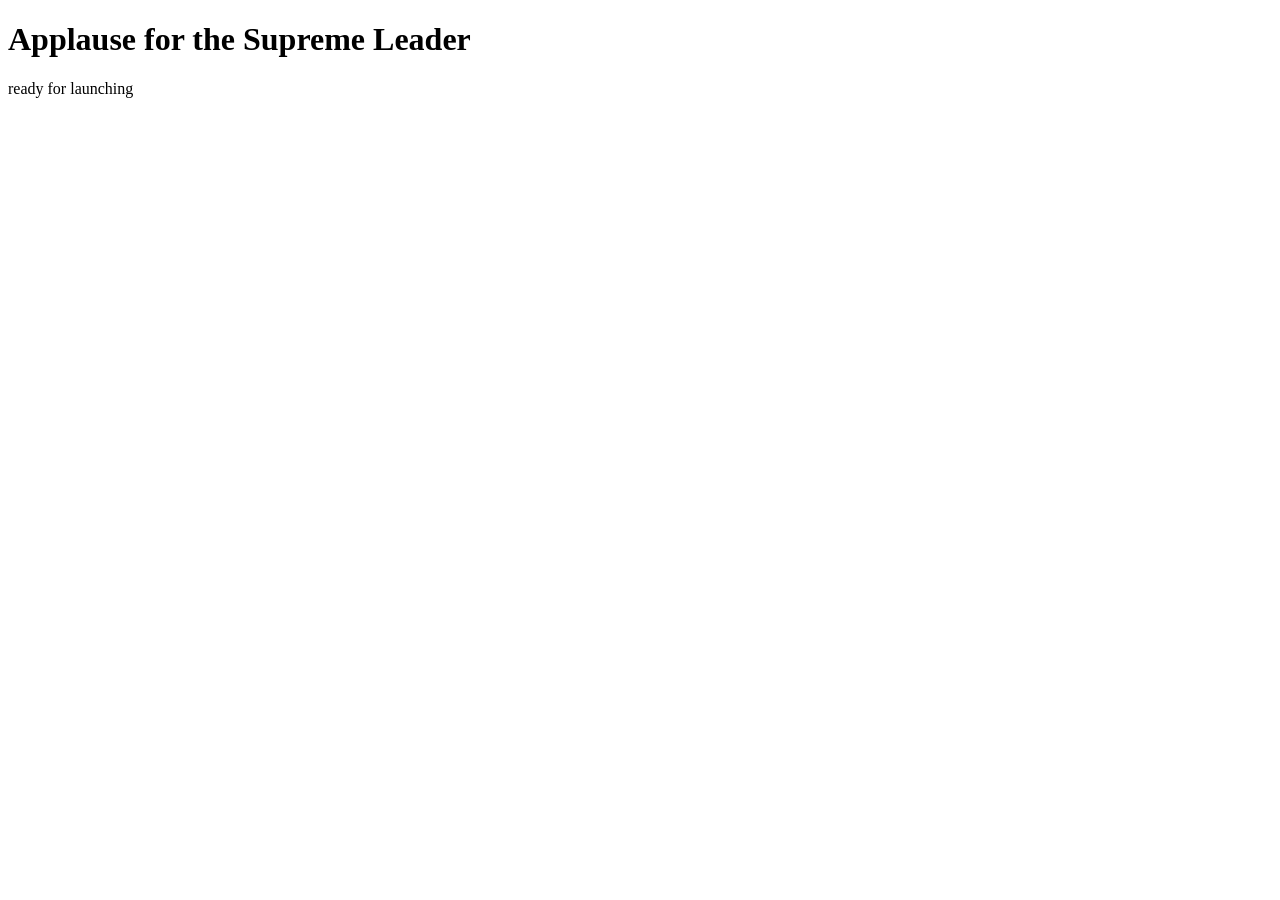
==== index.html @ 090bcaa7 "Create index.html" ====
<!DOCTYPE html>
<html>
<head>
<meta charset="utf-8">
<title>
  Little Rocket Man
  </title>  </head>
<body>
<h1>
  Applause for the Supreme Leader
  </h1>
<p>
  ready for launching
  </p>
  </body>
  </html>
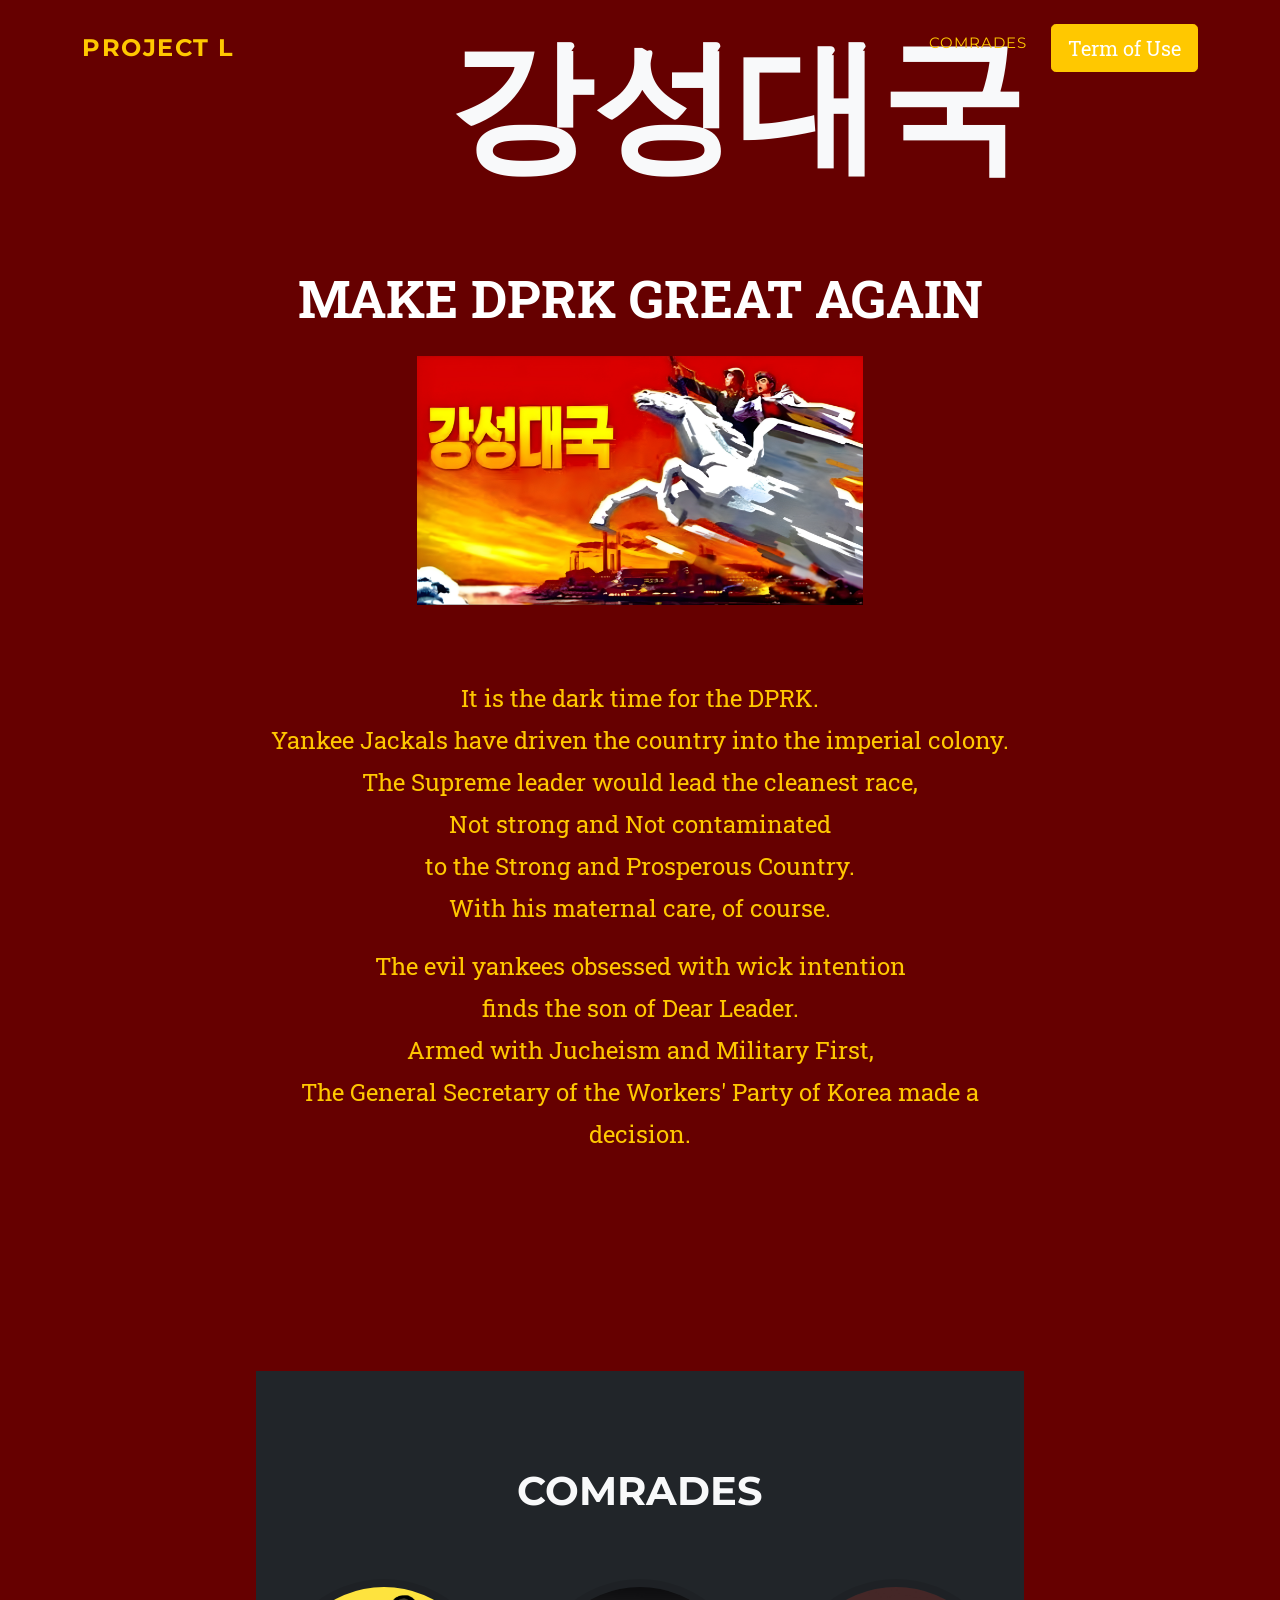
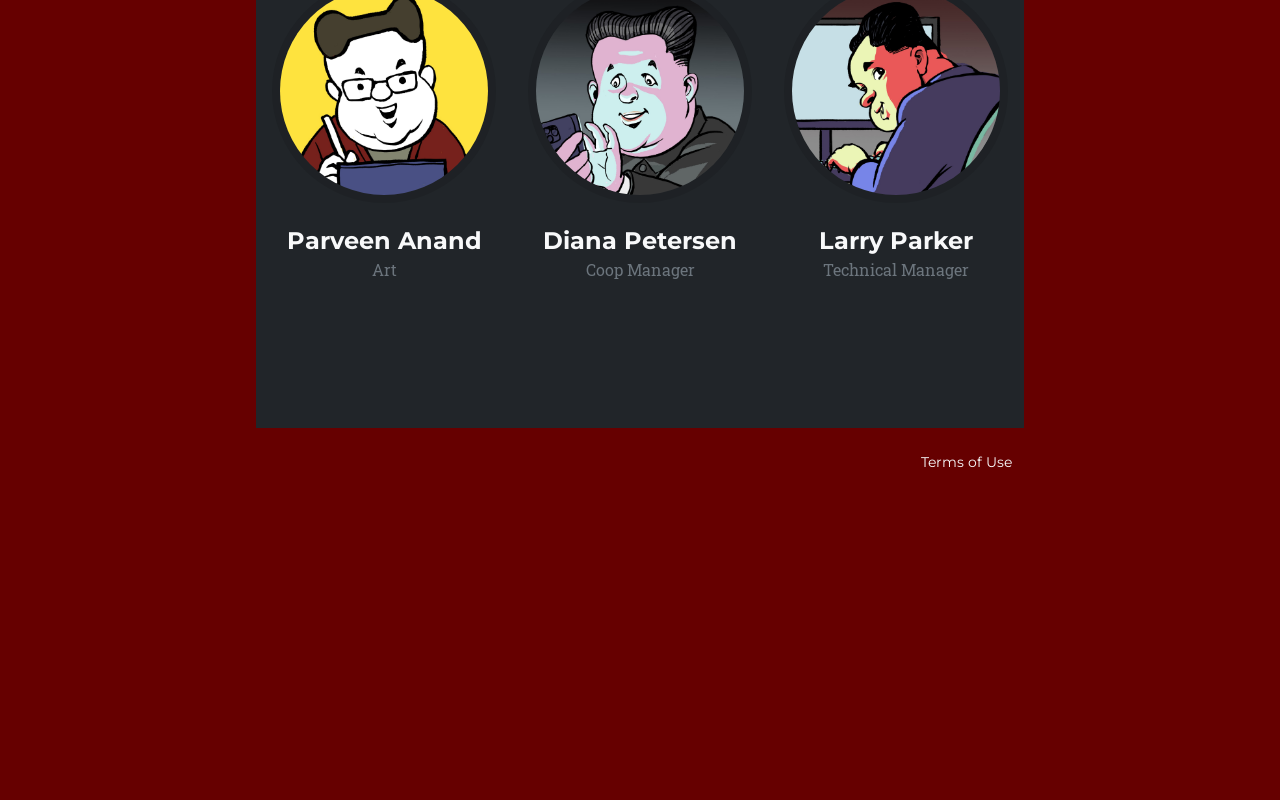
==== commit 7f5f004c: "Add files via upload" ====
--- a/index.html
+++ b/index.html
@@ -1,16 +1,393 @@
 <!DOCTYPE html>
-<html>
-<head>
-<meta charset="utf-8">
-<title>
-  Little Rocket Man
-  </title>  </head>
-<body>
-<h1>
-  Applause for the Supreme Leader
-  </h1>
-<p>
-  ready for launching
-  </p>
-  </body>
-  </html>
+<html lang="en">
+    <head>
+        <meta charset="utf-8" />
+        <meta name="viewport" content="width=device-width, initial-scale=1, shrink-to-fit=no" />
+        <meta name="description" content="" />
+        <meta name="author" content="" />
+        <title>Project L</title>
+        <!-- Favicon-->
+        <link rel="icon" type="image/x-icon" href="assets/favicon.ico" />
+        <!-- Font Awesome icons (free version)-->
+        <script src="https://use.fontawesome.com/releases/v6.1.0/js/all.js" crossorigin="anonymous"></script>
+        <!-- Google fonts-->
+        <link href="https://fonts.googleapis.com/css?family=Montserrat:400,700" rel="stylesheet" type="text/css" />
+        <link href="https://fonts.googleapis.com/css?family=Roboto+Slab:400,100,300,700" rel="stylesheet" type="text/css" />
+        <!-- Core theme CSS (includes Bootstrap)-->
+        <link href="css/styles.css" rel="stylesheet" />
+    </head>
+    <!-- Modal -->
+    <div class="modal fade bs-example-modal-lg" id="myModal" tabindex="-1" role="dialog" aria-labelledby="myModalLabel" aria-hidden="true">
+        <div class="modal-dialog">
+        <div class="modal-content">
+            <div class="modal-header">
+            <button type="button" class="close" data-bs-dismiss="modal" aria-label="Close"><span aria-hidden="true">&times;</span></button>
+            <h4 class="modal-title" id="myModalLabel">Term and Conditions</h4>
+            </div>
+            <div class="modal-body">
+                Little Rocket Man NFT Intellectual Property Rights<br>
+                EDITED ON Jun, 1, 2022<br>
+                
+                This Agreements is intended to give you the clear terms and conditions of agreements between Little Rocket Man Team and you.<br>
+                In summary of this agreement, the owner of Little Rocket Man NFT (hereinafter referred to as the “LRM NFT”) has an inheritance of full art right to use commercially and personally and responsibility for the Non-Fungible Token they own.<br>
+                However, this license will be terminated if you breach any contract provisions.
+            </div>
+            <div class="modal-footer">
+            <button type="button" class="btn btn-success" data-bs-dismiss="modal">Close</button>
+            </div>
+        </div>
+        </div>
+    </div>
+    <body id="page-top">
+        <div class="gwrapper">
+        <div class="gleft"><img class="image" src="./assets/img/left.png" alt=""></div>
+        <div class="gmid">
+        <div class="gmid_inner">
+
+        <!-- Absolute -->
+        <div class="janna">강성대국</div>
+        
+        <!-- Navigation-->
+        <nav class="navbar navbar-expand-lg navbar-dark fixed-top" id="mainNav">
+            <div class="container">
+                <!--<a class="navbar-brand" href="#page-top"><img src="assets/img/navbar-logo.png" alt="..." />Project L</a>-->
+                <a class="navbar-brand" href="#page-top">Project L</a>
+                <button class="navbar-toggler" type="button" data-bs-toggle="collapse" data-bs-target="#navbarResponsive" aria-controls="navbarResponsive" aria-expanded="false" aria-label="Toggle navigation">
+                    Menu
+                    <i class="fas fa-bars ms-1"></i>
+                </button>
+                <div class="collapse navbar-collapse" id="navbarResponsive">
+                    <ul class="navbar-nav text-uppercase ms-auto py-4 py-lg-0">
+                        <li class="nav-item"><a class="nav-link" href="#team">COMRADES</a></li>
+                        <li class="nav-item"><button type="button" class="btn btn-primary btn-lg" data-bs-toggle="modal" data-bs-target="#myModal">Term of Use</button></li>
+                    </ul>
+                </div>
+            </div>
+        </nav>
+        
+        <!-- Masthead-->
+        <header class="masthead">
+            <div class="container">
+                <div class="sora font-stretch">MAKE DPRK GREAT AGAIN</div>
+                <!--<a class="btn btn-primary btn-xl text-uppercase" href="#services">MINTING</a>-->
+                <!--<div class="clock masthead-heading" id="clock_date"></div>
+                <div class="clock masthead-heading" id="clock"></div>-->
+                <div><img class="aoi-image" src="assets/img/title.jpg" alt=""></div>
+                <div class="aoi">
+                    <br>
+                    <br>
+                    <p>
+                        It is the dark time for the DPRK.<br>
+                        Yankee Jackals have driven the country into the imperial colony.<br>
+                        The Supreme leader would lead the cleanest race,<br>
+                        Not strong and Not contaminated<br>
+                        to the Strong and Prosperous Country.<br>
+                        With his maternal care, of course.<br>
+                    </p>
+                    <p>
+                        The evil yankees obsessed with wick intention<br>
+                        finds the son of Dear Leader.<br>
+                        Armed with Jucheism and Military First,<br>
+                        The General Secretary of the Workers' Party of Korea made a decision.
+                    </p>
+
+                </div>
+            </div>
+        </header>
+        </div> <!-- gmid_inner -->
+        <!-- Team-->
+        <section class="page-section bg-dark" id="team">
+            <div class="container">
+                <div class="text-center">
+                    <h2 class="section-heading text-uppercase">COMRADES</h2>
+                    <h3 class="section-subheading text-muted"></h3>
+                </div>
+                <div class="row">
+                    <div class="col-lg-4">
+                        <div class="team-member">
+                            <img class="mx-auto rounded-circle" src="assets/img/team/1.png" alt="..." />
+                            <h4>Parveen Anand</h4>
+                            <p class="text-muted">Art</p>
+                        </div>
+                    </div>
+                    <div class="col-lg-4">
+                        <div class="team-member">
+                            <img class="mx-auto rounded-circle" src="assets/img/team/2.png" alt="..." />
+                            <h4>Diana Petersen</h4>
+                            <p class="text-muted">Coop Manager</p>
+                        </div>
+                    </div>
+                    <div class="col-lg-4">
+                        <div class="team-member">
+                            <img class="mx-auto rounded-circle" src="assets/img/team/3.png" alt="..." />
+                            <h4>Larry Parker</h4>
+                            <p class="text-muted">Technical Manager</p>
+                        </div>
+                    </div>
+                </div>
+            </div>
+        </section>
+        <!-- Footer-->
+        <footer class="footer py-4">
+            <div class="container">
+                <div class="row align-items-center">
+                    <div class="col-lg-4 text-lg-start"></div>
+                    <div class="col-lg-4 my-3 my-lg-0">
+                    </div>
+                    <div class="col-lg-4 text-lg-end">
+                        <a class="link-light text-decoration-none" href="#!">Terms of Use</a>
+                    </div>
+                </div>
+            </div>
+        </footer>
+        <!-- Portfolio Modals-->
+        <!-- Portfolio item 1 modal popup-->
+        <div class="portfolio-modal modal fade" id="portfolioModal1" tabindex="-1" role="dialog" aria-hidden="true">
+            <div class="modal-dialog">
+                <div class="modal-content">
+                    <div class="close-modal" data-bs-dismiss="modal"><img src="assets/img/close-icon.svg" alt="Close modal" /></div>
+                    <div class="container">
+                        <div class="row justify-content-center">
+                            <div class="col-lg-8">
+                                <div class="modal-body">
+                                    <!-- Project details-->
+                                    <h2 class="text-uppercase">Project Name</h2>
+                                    <p class="item-intro text-muted">Lorem ipsum dolor sit amet consectetur.</p>
+                                    <img class="img-fluid d-block mx-auto" src="assets/img/portfolio/1.jpg" alt="..." />
+                                    <p>Use this area to describe your project. Lorem ipsum dolor sit amet, consectetur adipisicing elit. Est blanditiis dolorem culpa incidunt minus dignissimos deserunt repellat aperiam quasi sunt officia expedita beatae cupiditate, maiores repudiandae, nostrum, reiciendis facere nemo!</p>
+                                    <ul class="list-inline">
+                                        <li>
+                                            <strong>Client:</strong>
+                                            Threads
+                                        </li>
+                                        <li>
+                                            <strong>Category:</strong>
+                                            Illustration
+                                        </li>
+                                    </ul>
+                                    <button class="btn btn-primary btn-xl text-uppercase" data-bs-dismiss="modal" type="button">
+                                        <i class="fas fa-xmark me-1"></i>
+                                        Close Project
+                                    </button>
+                                </div>
+                            </div>
+                        </div>
+                    </div>
+                </div>
+            </div>
+        </div>
+        <!-- Portfolio item 2 modal popup-->
+        <div class="portfolio-modal modal fade" id="portfolioModal2" tabindex="-1" role="dialog" aria-hidden="true">
+            <div class="modal-dialog">
+                <div class="modal-content">
+                    <div class="close-modal" data-bs-dismiss="modal"><img src="assets/img/close-icon.svg" alt="Close modal" /></div>
+                    <div class="container">
+                        <div class="row justify-content-center">
+                            <div class="col-lg-8">
+                                <div class="modal-body">
+                                    <!-- Project details-->
+                                    <h2 class="text-uppercase">Project Name</h2>
+                                    <p class="item-intro text-muted">Lorem ipsum dolor sit amet consectetur.</p>
+                                    <img class="img-fluid d-block mx-auto" src="assets/img/portfolio/2.jpg" alt="..." />
+                                    <p>Use this area to describe your project. Lorem ipsum dolor sit amet, consectetur adipisicing elit. Est blanditiis dolorem culpa incidunt minus dignissimos deserunt repellat aperiam quasi sunt officia expedita beatae cupiditate, maiores repudiandae, nostrum, reiciendis facere nemo!</p>
+                                    <ul class="list-inline">
+                                        <li>
+                                            <strong>Client:</strong>
+                                            Explore
+                                        </li>
+                                        <li>
+                                            <strong>Category:</strong>
+                                            Graphic Design
+                                        </li>
+                                    </ul>
+                                    <button class="btn btn-primary btn-xl text-uppercase" data-bs-dismiss="modal" type="button">
+                                        <i class="fas fa-xmark me-1"></i>
+                                        Close Project
+                                    </button>
+                                </div>
+                            </div>
+                        </div>
+                    </div>
+                </div>
+            </div>
+        </div>
+        <!-- Portfolio item 3 modal popup-->
+        <div class="portfolio-modal modal fade" id="portfolioModal3" tabindex="-1" role="dialog" aria-hidden="true">
+            <div class="modal-dialog">
+                <div class="modal-content">
+                    <div class="close-modal" data-bs-dismiss="modal"><img src="assets/img/close-icon.svg" alt="Close modal" /></div>
+                    <div class="container">
+                        <div class="row justify-content-center">
+                            <div class="col-lg-8">
+                                <div class="modal-body">
+                                    <!-- Project details-->
+                                    <h2 class="text-uppercase">Project Name</h2>
+                                    <p class="item-intro text-muted">Lorem ipsum dolor sit amet consectetur.</p>
+                                    <img class="img-fluid d-block mx-auto" src="assets/img/portfolio/3.jpg" alt="..." />
+                                    <p>Use this area to describe your project. Lorem ipsum dolor sit amet, consectetur adipisicing elit. Est blanditiis dolorem culpa incidunt minus dignissimos deserunt repellat aperiam quasi sunt officia expedita beatae cupiditate, maiores repudiandae, nostrum, reiciendis facere nemo!</p>
+                                    <ul class="list-inline">
+                                        <li>
+                                            <strong>Client:</strong>
+                                            Finish
+                                        </li>
+                                        <li>
+                                            <strong>Category:</strong>
+                                            Identity
+                                        </li>
+                                    </ul>
+                                    <button class="btn btn-primary btn-xl text-uppercase" data-bs-dismiss="modal" type="button">
+                                        <i class="fas fa-xmark me-1"></i>
+                                        Close Project
+                                    </button>
+                                </div>
+                            </div>
+                        </div>
+                    </div>
+                </div>
+            </div>
+        </div>
+        <!-- Portfolio item 4 modal popup-->
+        <div class="portfolio-modal modal fade" id="portfolioModal4" tabindex="-1" role="dialog" aria-hidden="true">
+            <div class="modal-dialog">
+                <div class="modal-content">
+                    <div class="close-modal" data-bs-dismiss="modal"><img src="assets/img/close-icon.svg" alt="Close modal" /></div>
+                    <div class="container">
+                        <div class="row justify-content-center">
+                            <div class="col-lg-8">
+                                <div class="modal-body">
+                                    <!-- Project details-->
+                                    <h2 class="text-uppercase">Project Name</h2>
+                                    <p class="item-intro text-muted">Lorem ipsum dolor sit amet consectetur.</p>
+                                    <img class="img-fluid d-block mx-auto" src="assets/img/portfolio/4.jpg" alt="..." />
+                                    <p>Use this area to describe your project. Lorem ipsum dolor sit amet, consectetur adipisicing elit. Est blanditiis dolorem culpa incidunt minus dignissimos deserunt repellat aperiam quasi sunt officia expedita beatae cupiditate, maiores repudiandae, nostrum, reiciendis facere nemo!</p>
+                                    <ul class="list-inline">
+                                        <li>
+                                            <strong>Client:</strong>
+                                            Lines
+                                        </li>
+                                        <li>
+                                            <strong>Category:</strong>
+                                            Branding
+                                        </li>
+                                    </ul>
+                                    <button class="btn btn-primary btn-xl text-uppercase" data-bs-dismiss="modal" type="button">
+                                        <i class="fas fa-xmark me-1"></i>
+                                        Close Project
+                                    </button>
+                                </div>
+                            </div>
+                        </div>
+                    </div>
+                </div>
+            </div>
+        </div>
+        <!-- Portfolio item 5 modal popup-->
+        <div class="portfolio-modal modal fade" id="portfolioModal5" tabindex="-1" role="dialog" aria-hidden="true">
+            <div class="modal-dialog">
+                <div class="modal-content">
+                    <div class="close-modal" data-bs-dismiss="modal"><img src="assets/img/close-icon.svg" alt="Close modal" /></div>
+                    <div class="container">
+                        <div class="row justify-content-center">
+                            <div class="col-lg-8">
+                                <div class="modal-body">
+                                    <!-- Project details-->
+                                    <h2 class="text-uppercase">Project Name</h2>
+                                    <p class="item-intro text-muted">Lorem ipsum dolor sit amet consectetur.</p>
+                                    <img class="img-fluid d-block mx-auto" src="assets/img/portfolio/5.jpg" alt="..." />
+                                    <p>Use this area to describe your project. Lorem ipsum dolor sit amet, consectetur adipisicing elit. Est blanditiis dolorem culpa incidunt minus dignissimos deserunt repellat aperiam quasi sunt officia expedita beatae cupiditate, maiores repudiandae, nostrum, reiciendis facere nemo!</p>
+                                    <ul class="list-inline">
+                                        <li>
+                                            <strong>Client:</strong>
+                                            Southwest
+                                        </li>
+                                        <li>
+                                            <strong>Category:</strong>
+                                            Website Design
+                                        </li>
+                                    </ul>
+                                    <button class="btn btn-primary btn-xl text-uppercase" data-bs-dismiss="modal" type="button">
+                                        <i class="fas fa-xmark me-1"></i>
+                                        Close Project
+                                    </button>
+                                </div>
+                            </div>
+                        </div>
+                    </div>
+                </div>
+            </div>
+        </div>
+        <!-- Portfolio item 6 modal popup-->
+        <div class="portfolio-modal modal fade" id="portfolioModal6" tabindex="-1" role="dialog" aria-hidden="true">
+            <div class="modal-dialog">
+                <div class="modal-content">
+                    <div class="close-modal" data-bs-dismiss="modal"><img src="assets/img/close-icon.svg" alt="Close modal" /></div>
+                    <div class="container">
+                        <div class="row justify-content-center">
+                            <div class="col-lg-8">
+                                <div class="modal-body">
+                                    <!-- Project details-->
+                                    <h2 class="text-uppercase">Project Name</h2>
+                                    <p class="item-intro text-muted">Lorem ipsum dolor sit amet consectetur.</p>
+                                    <img class="img-fluid d-block mx-auto" src="assets/img/portfolio/6.jpg" alt="..." />
+                                    <p>Use this area to describe your project. Lorem ipsum dolor sit amet, consectetur adipisicing elit. Est blanditiis dolorem culpa incidunt minus dignissimos deserunt repellat aperiam quasi sunt officia expedita beatae cupiditate, maiores repudiandae, nostrum, reiciendis facere nemo!</p>
+                                    <ul class="list-inline">
+                                        <li>
+                                            <strong>Client:</strong>
+                                            Window
+                                        </li>
+                                        <li>
+                                            <strong>Category:</strong>
+                                            Photography
+                                        </li>
+                                    </ul>
+                                    <button class="btn btn-primary btn-xl text-uppercase" data-bs-dismiss="modal" type="button">
+                                        <i class="fas fa-xmark me-1"></i>
+                                        Close Project
+                                    </button>
+                                </div>
+                            </div>
+                        </div>
+                    </div>
+                </div>
+            </div>
+        </div>
+        </div> <!-- gmid -->
+        <div class="gright"><img class="image" src="./assets/img/right.png" alt=""></div>
+        </div> <!-- wrapper -->
+        <!-- Bootstrap core JS-->
+        <script src="https://cdn.jsdelivr.net/npm/bootstrap@5.1.3/dist/js/bootstrap.bundle.min.js"></script>
+        <!-- Core theme JS-->
+        <script src="js/scripts.js"></script>
+        <!-- * * * * * * * * * * * * * * * * * * * * * * * * * * * * * * * * * * * * * * * *-->
+        <!-- * *                               SB Forms JS                               * *-->
+        <!-- * * Activate your form at https://startbootstrap.com/solution/contact-forms * *-->
+        <!-- * * * * * * * * * * * * * * * * * * * * * * * * * * * * * * * * * * * * * * * *-->
+        <script src="https://cdn.startbootstrap.com/sb-forms-latest.js"></script>
+        <!-- 시계 표시 -->
+        <script>
+            /*
+            var clock = document.querySelector('#clock');
+            var clock_date = document.querySelector('#clock_date');
+            
+            function getTime(){
+                const time = new Date();
+                const target_time = new Date(2022, 4, 5, 13, 0, 0);
+                const diff_time = new Date(target_time - time);
+                
+                const diff_date = diff_time.getDate();
+                const hour = diff_time.getHours();
+                const minutes = diff_time.getMinutes();
+                const seconds = diff_time.getSeconds();
+                clock_date.innerHTML = `${diff_date} DAYS`
+                clock.innerHTML = `${hour<10 ? `0${hour}`:hour} : ${minutes<10 ? `0${minutes}`:minutes} : ${seconds<10 ? `0${seconds}`:seconds}`;
+            }
+
+            function init(){
+                setInterval(getTime, 1000);
+            }
+
+            init()
+            */
+        </script>
+    </body>
+</html>
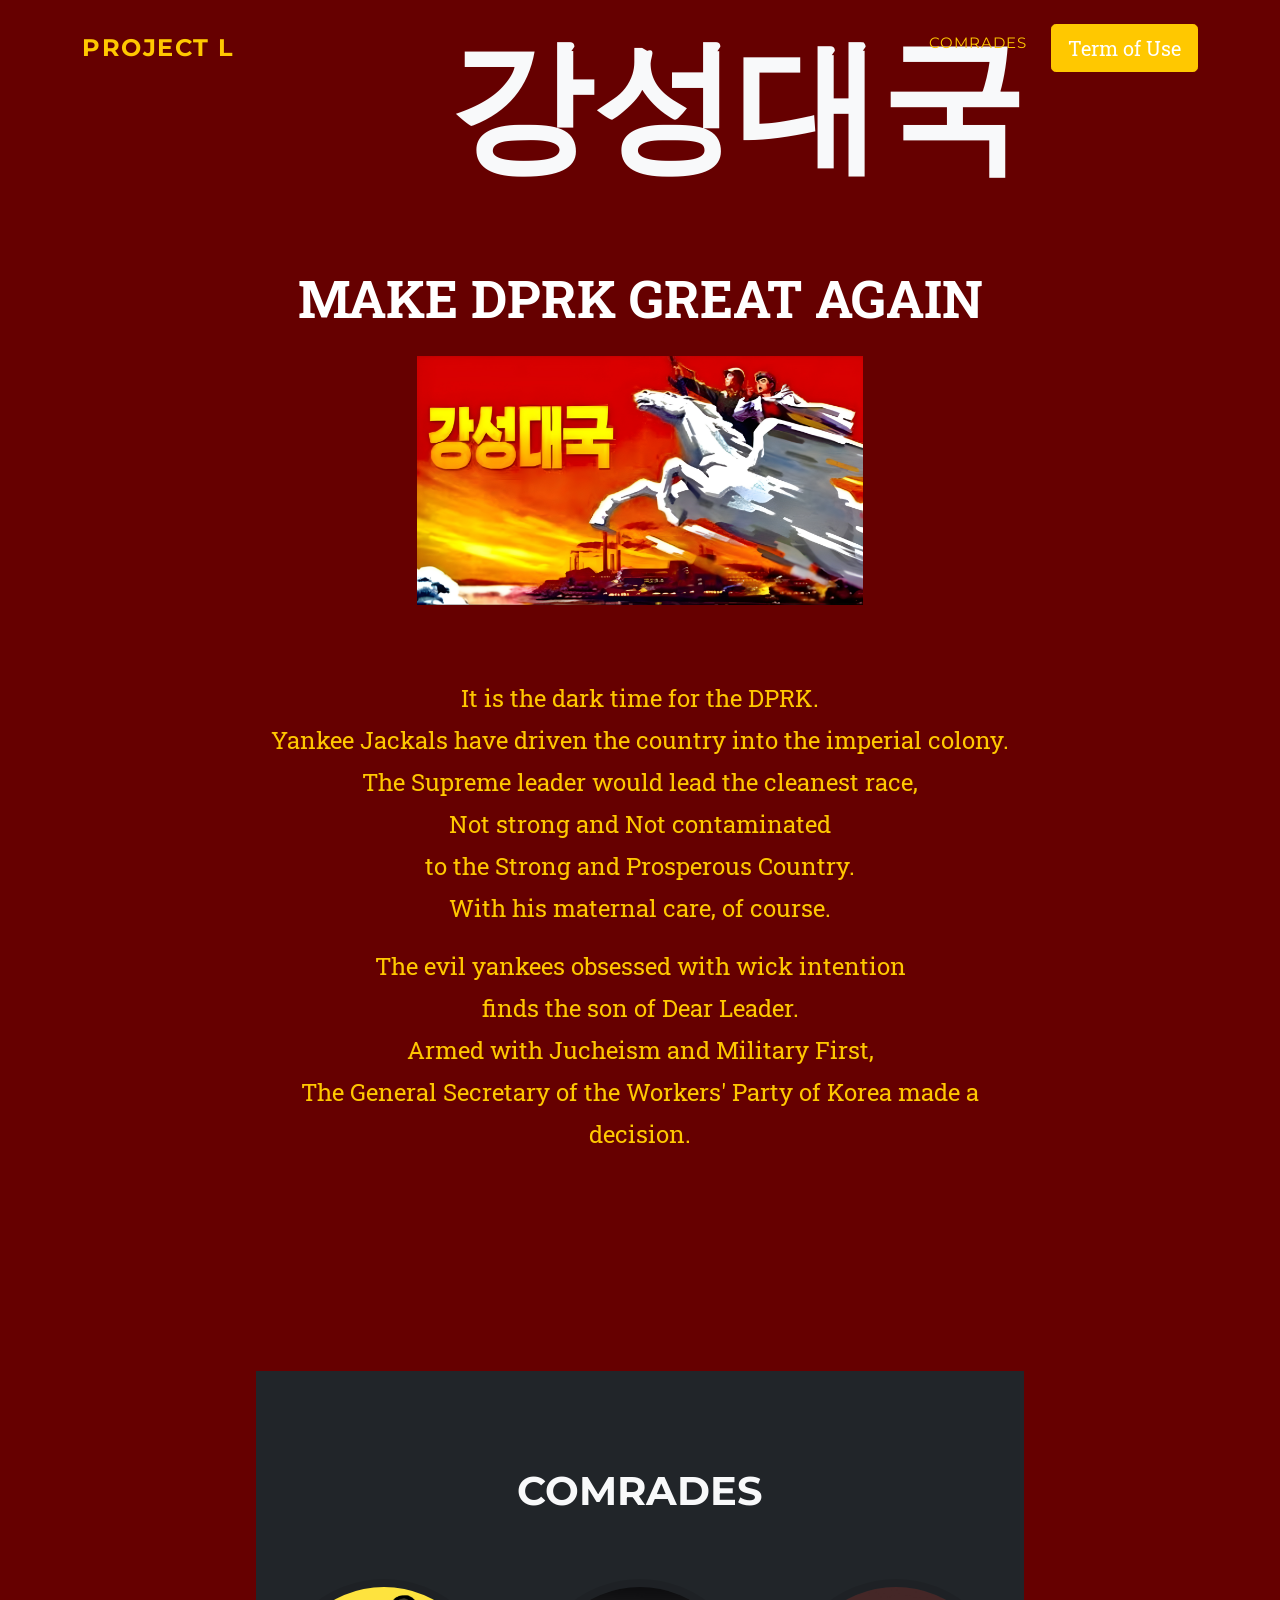
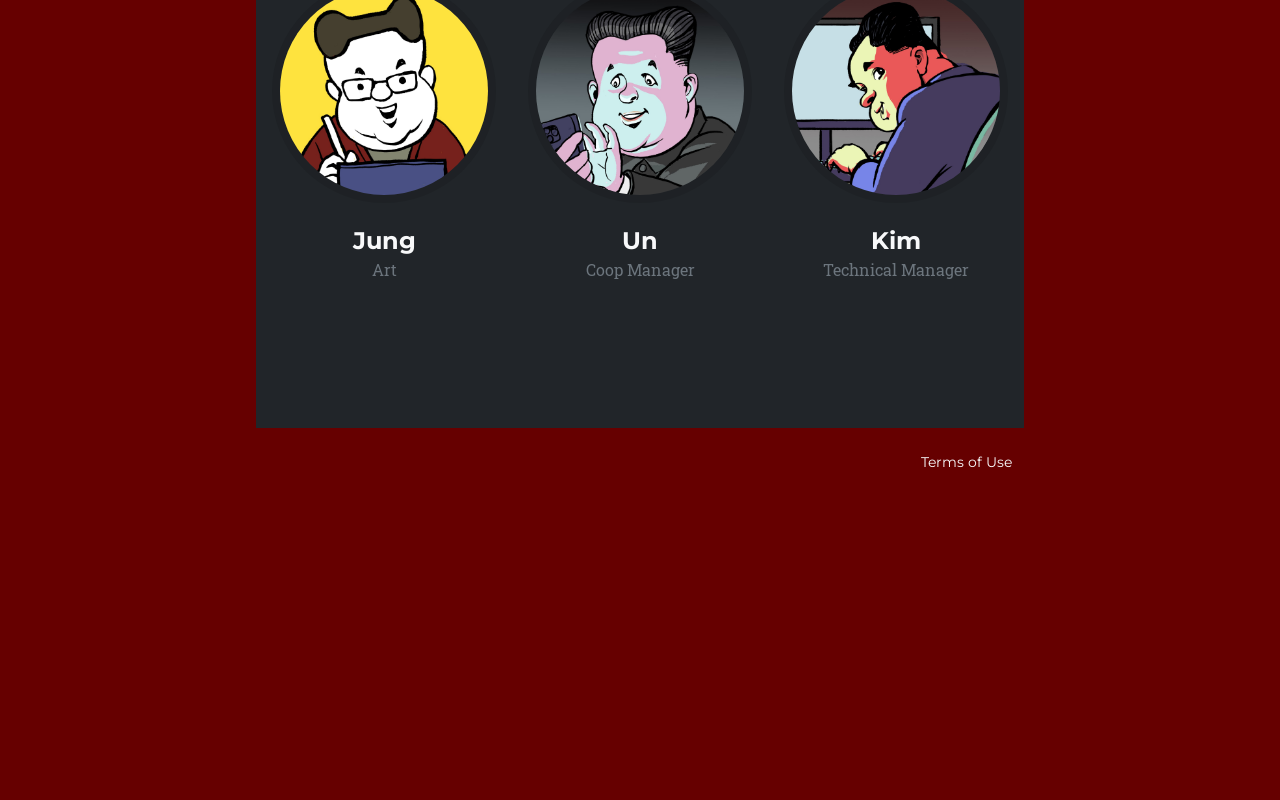
==== commit 3aa98689: "Add files via upload" ====
--- a/index.html
+++ b/index.html
@@ -106,21 +106,21 @@
                     <div class="col-lg-4">
                         <div class="team-member">
                             <img class="mx-auto rounded-circle" src="assets/img/team/1.png" alt="..." />
-                            <h4>Parveen Anand</h4>
+                            <h4>Jung</h4>
                             <p class="text-muted">Art</p>
                         </div>
                     </div>
                     <div class="col-lg-4">
                         <div class="team-member">
                             <img class="mx-auto rounded-circle" src="assets/img/team/2.png" alt="..." />
-                            <h4>Diana Petersen</h4>
+                            <h4>Un</h4>
                             <p class="text-muted">Coop Manager</p>
                         </div>
                     </div>
                     <div class="col-lg-4">
                         <div class="team-member">
                             <img class="mx-auto rounded-circle" src="assets/img/team/3.png" alt="..." />
-                            <h4>Larry Parker</h4>
+                            <h4>Kim</h4>
                             <p class="text-muted">Technical Manager</p>
                         </div>
                     </div>
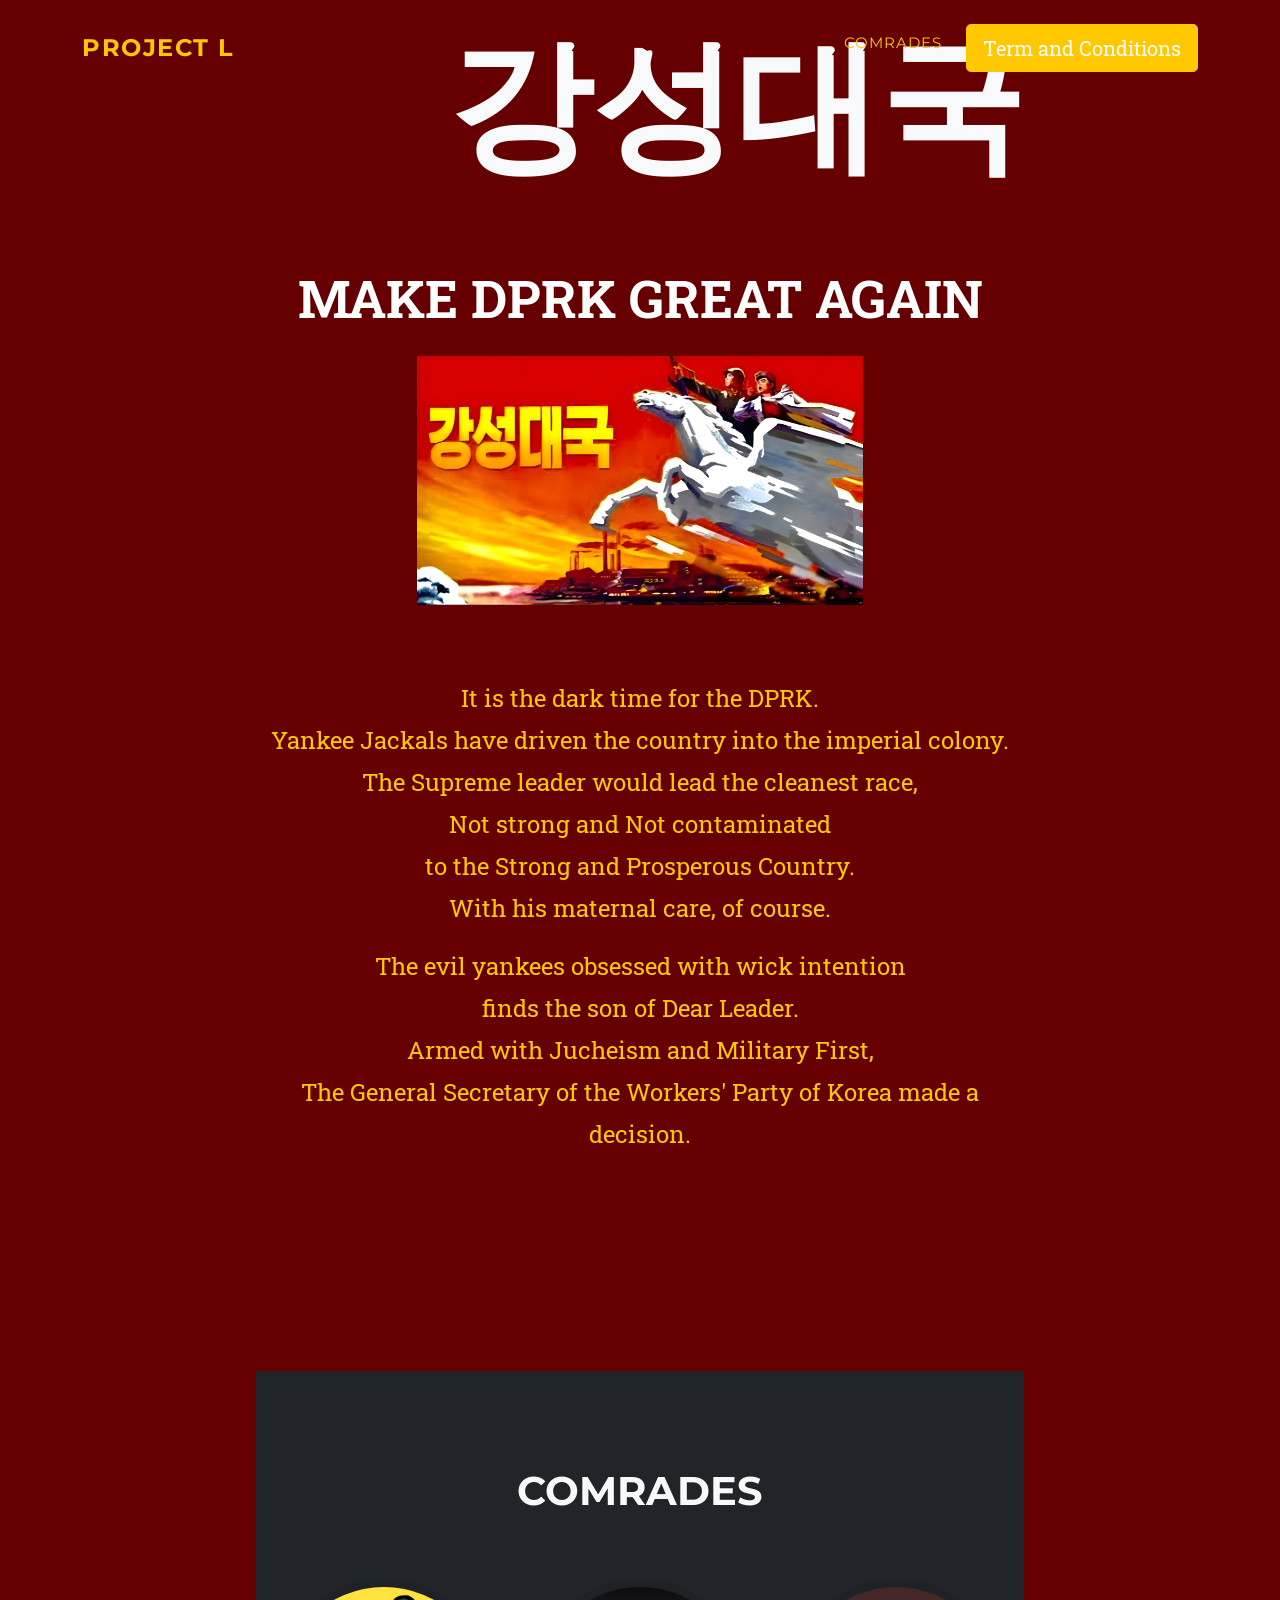
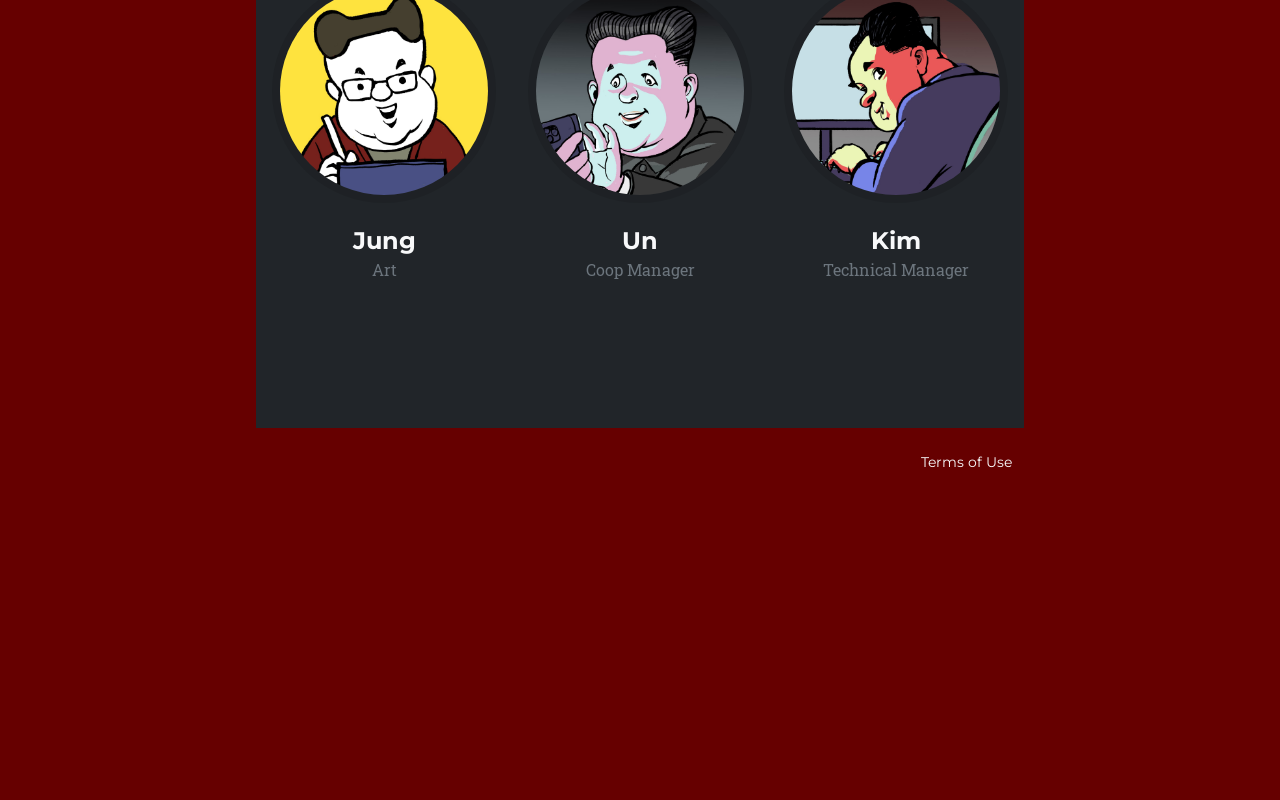
==== commit 65cc7ace: "Add files via upload" ====
--- a/index.html
+++ b/index.html
@@ -59,7 +59,7 @@
                 <div class="collapse navbar-collapse" id="navbarResponsive">
                     <ul class="navbar-nav text-uppercase ms-auto py-4 py-lg-0">
                         <li class="nav-item"><a class="nav-link" href="#team">COMRADES</a></li>
-                        <li class="nav-item"><button type="button" class="btn btn-primary btn-lg" data-bs-toggle="modal" data-bs-target="#myModal">Term of Use</button></li>
+                        <li class="nav-item"><button type="button" class="btn btn-primary btn-lg" data-bs-toggle="modal" data-bs-target="#myModal">Term and Conditions</button></li>
                     </ul>
                 </div>
             </div>
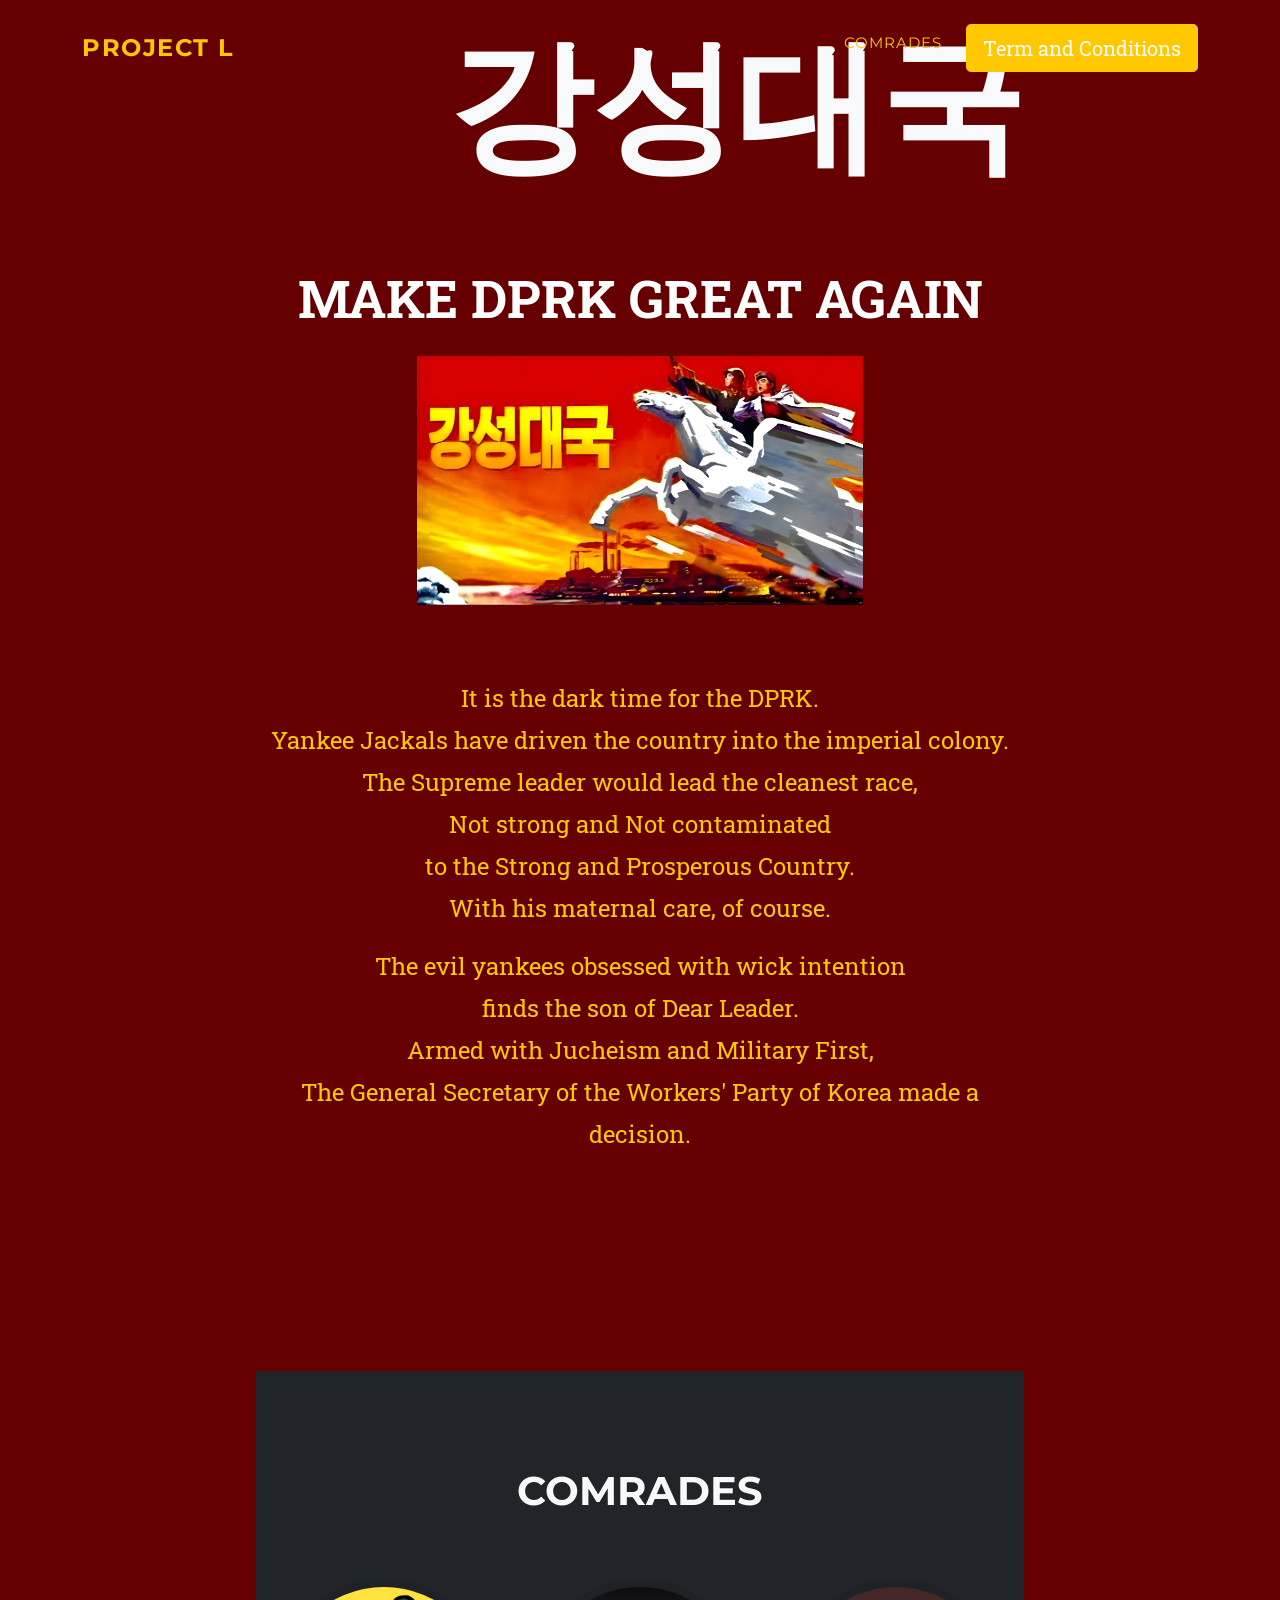
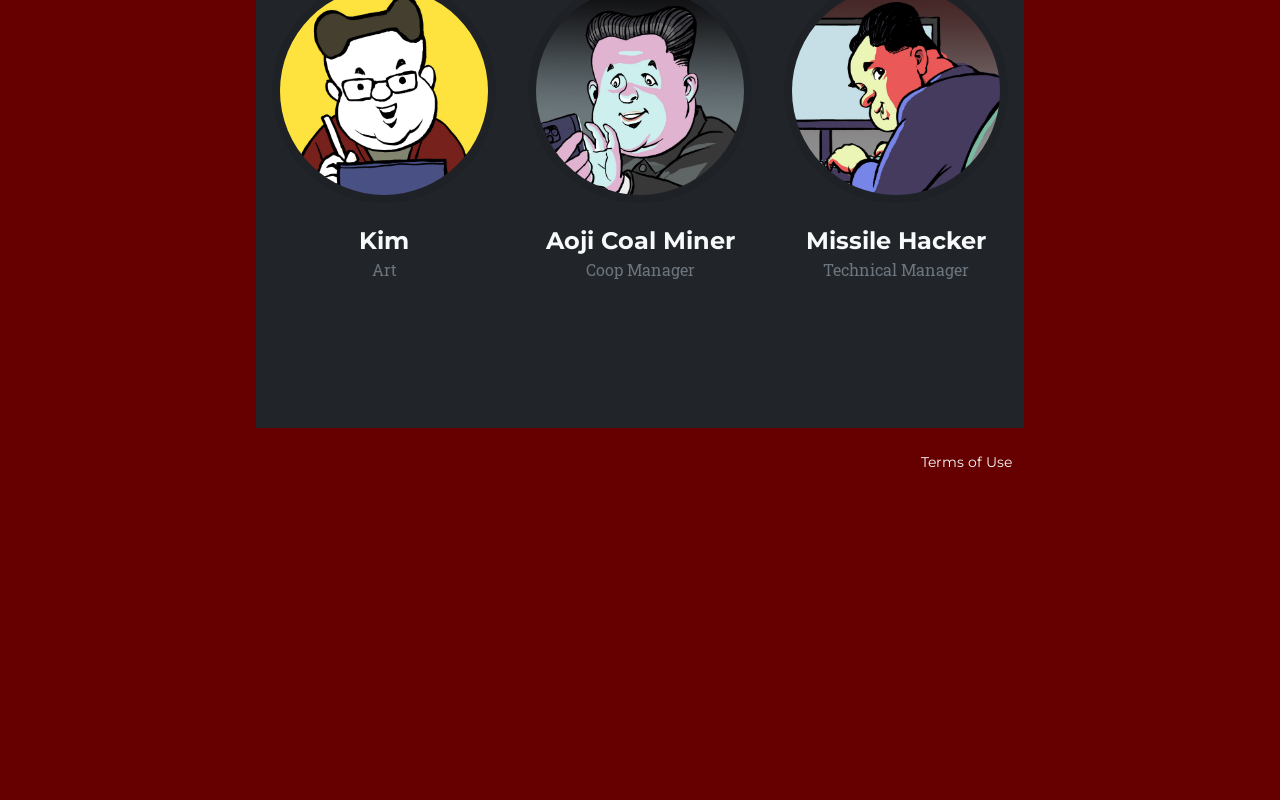
==== commit 814d689d: "Add files via upload" ====
--- a/index.html
+++ b/index.html
@@ -106,21 +106,21 @@
                     <div class="col-lg-4">
                         <div class="team-member">
                             <img class="mx-auto rounded-circle" src="assets/img/team/1.png" alt="..." />
-                            <h4>Jung</h4>
+                            <h4>Kim</h4>
                             <p class="text-muted">Art</p>
                         </div>
                     </div>
                     <div class="col-lg-4">
                         <div class="team-member">
                             <img class="mx-auto rounded-circle" src="assets/img/team/2.png" alt="..." />
-                            <h4>Un</h4>
+                            <h4>Aoji Coal Miner</h4>
                             <p class="text-muted">Coop Manager</p>
                         </div>
                     </div>
                     <div class="col-lg-4">
                         <div class="team-member">
                             <img class="mx-auto rounded-circle" src="assets/img/team/3.png" alt="..." />
-                            <h4>Kim</h4>
+                            <h4>Missile Hacker</h4>
                             <p class="text-muted">Technical Manager</p>
                         </div>
                     </div>
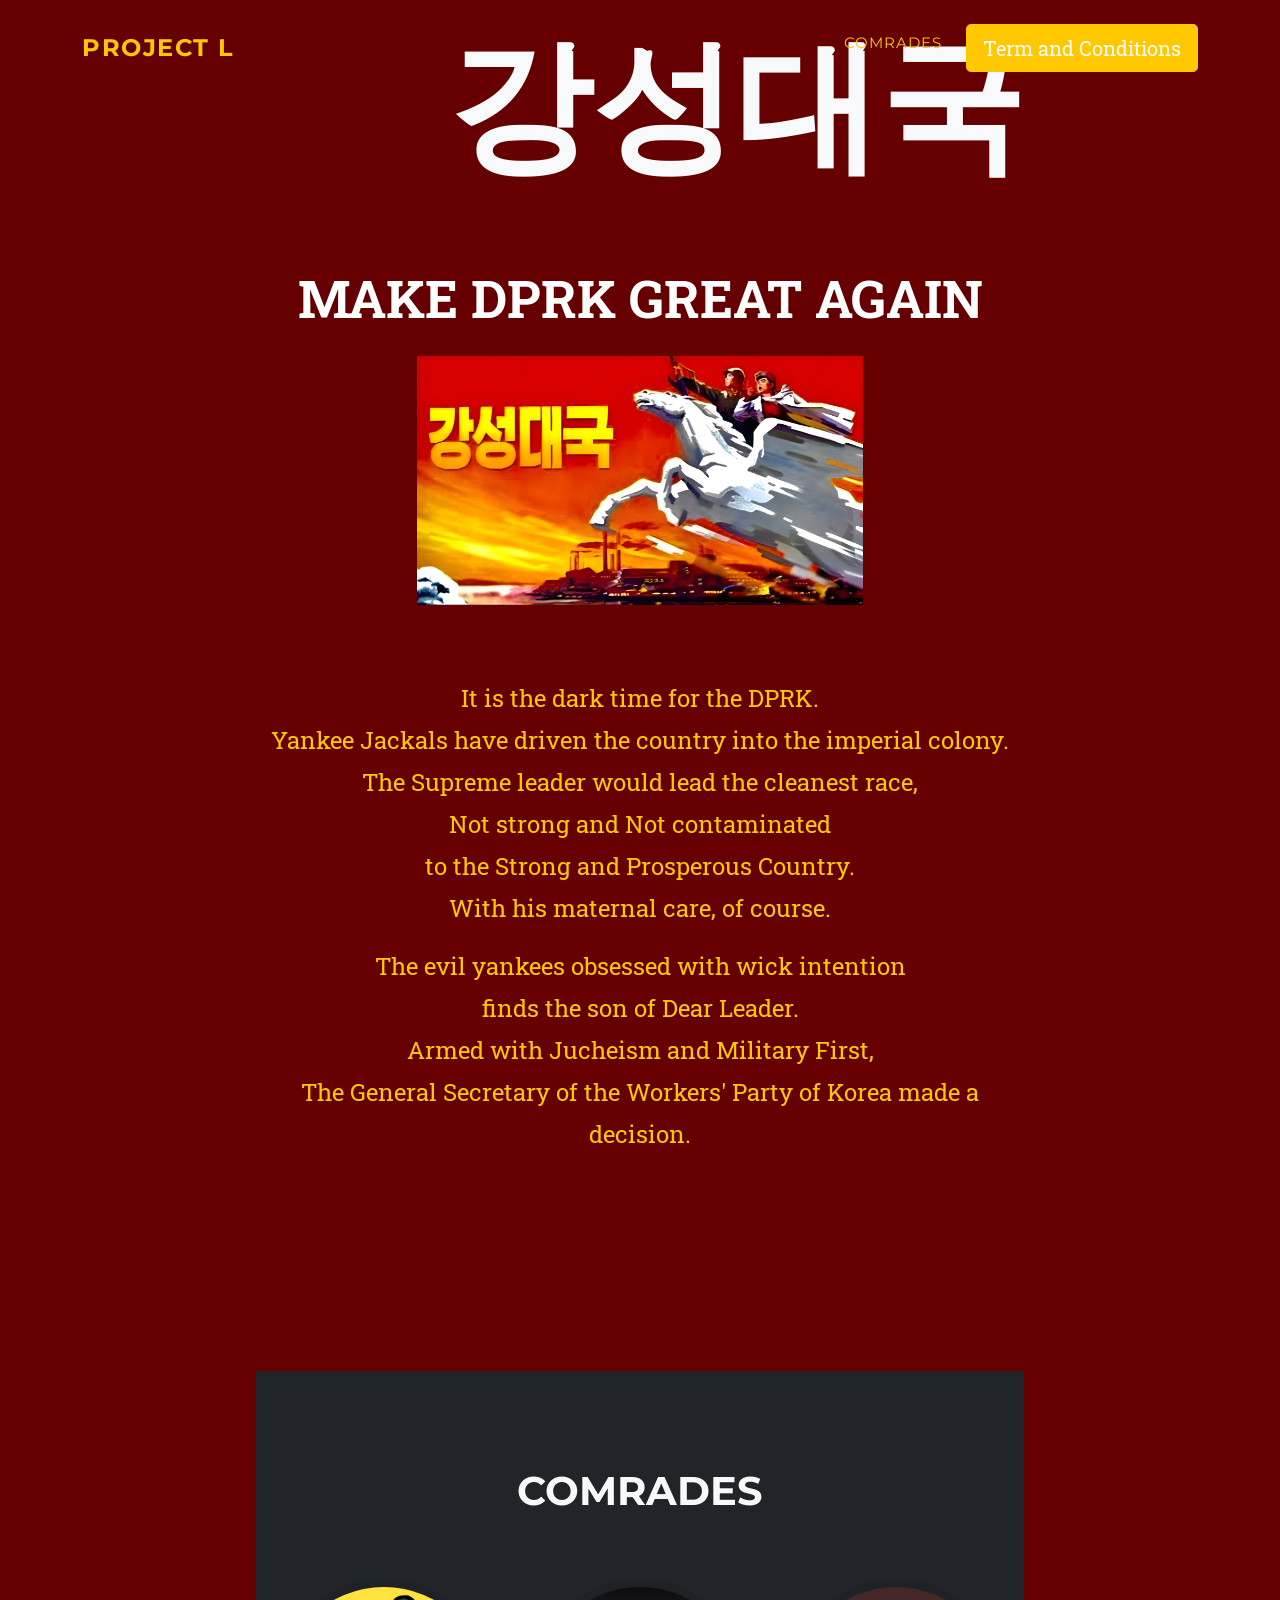
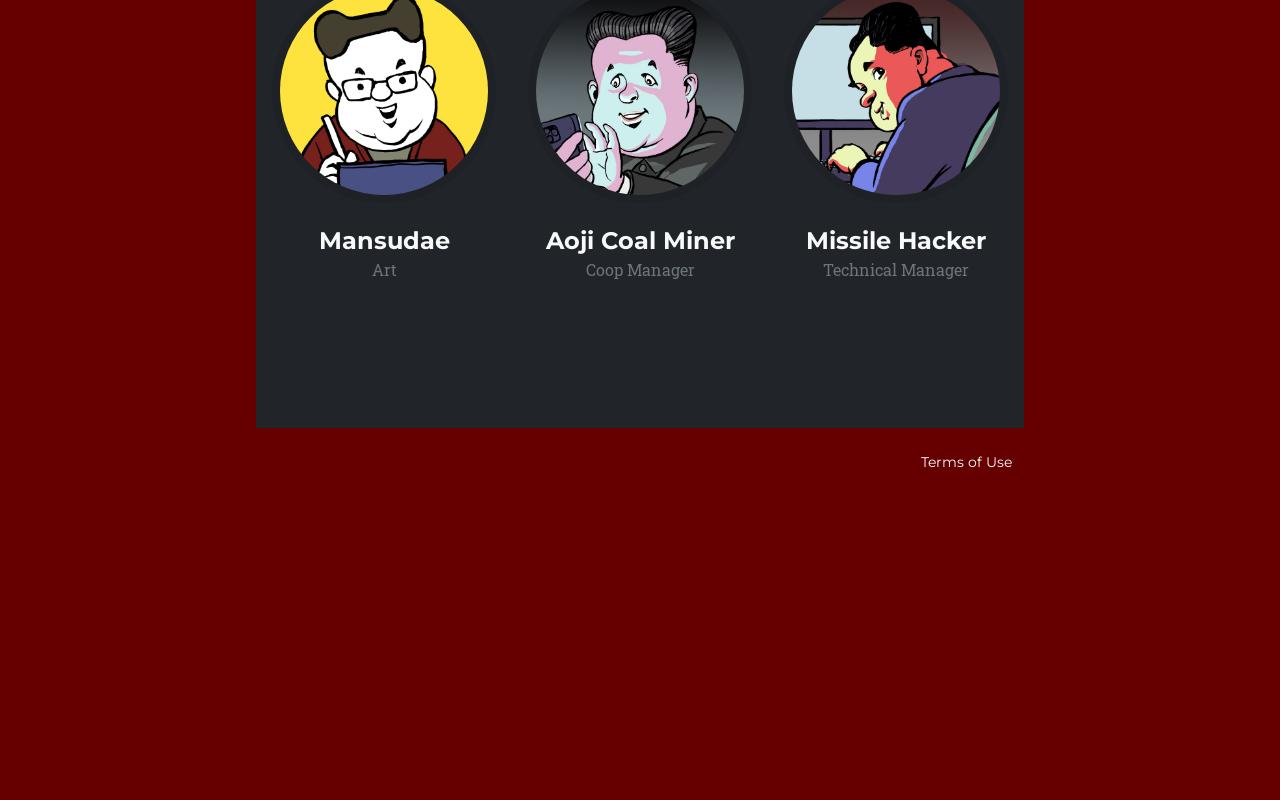
==== commit 7ce8eb69: "Add files via upload" ====
--- a/index.html
+++ b/index.html
@@ -106,7 +106,7 @@
                     <div class="col-lg-4">
                         <div class="team-member">
                             <img class="mx-auto rounded-circle" src="assets/img/team/1.png" alt="..." />
-                            <h4>Kim</h4>
+                            <h4>Mansudae</h4>
                             <p class="text-muted">Art</p>
                         </div>
                     </div>
